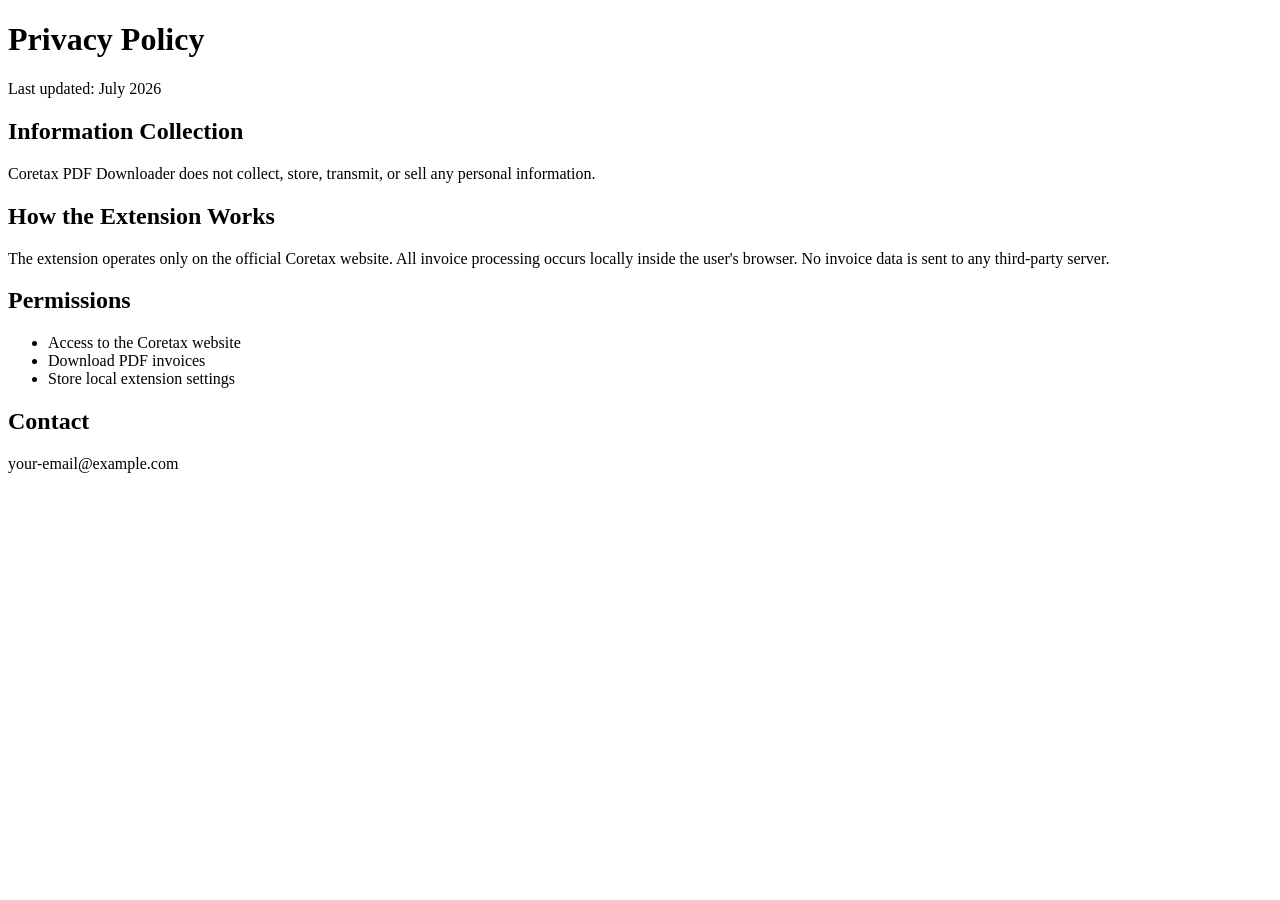
==== privacy.html @ f5c657b9 "Add files via upload" ====
<!DOCTYPE html>
<html>
<head>
<meta charset="UTF-8">
<link rel="stylesheet" href="css/style.css">
<title>Privacy Policy</title>
</head>

<body>

<h1>Privacy Policy</h1>

<p>
Last updated: July 2026
</p>

<h2>Information Collection</h2>

<p>

Coretax PDF Downloader does not collect, store, transmit, or sell any personal information.

</p>

<h2>How the Extension Works</h2>

<p>

The extension operates only on the official Coretax website.

All invoice processing occurs locally inside the user's browser.

No invoice data is sent to any third-party server.

</p>

<h2>Permissions</h2>

<ul>

<li>Access to the Coretax website</li>

<li>Download PDF invoices</li>

<li>Store local extension settings</li>

</ul>

<h2>Contact</h2>

<p>

your-email@example.com

</p>

</body>
</html>
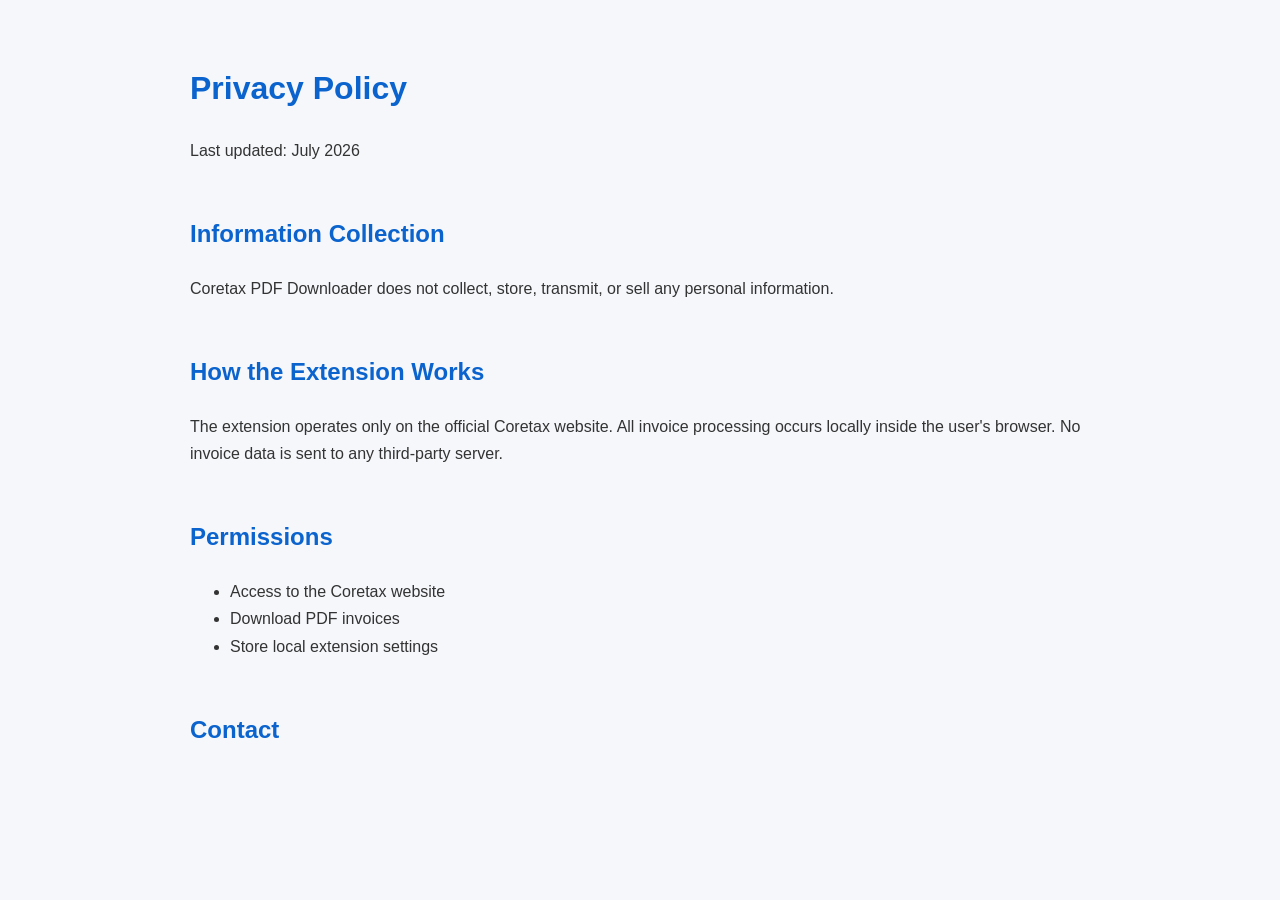
==== commit f7e41fae: "Fix HTML structure and remove redundant content" ====
--- a/privacy.html
+++ b/privacy.html
@@ -2,7 +2,7 @@
 <html>
 <head>
 <meta charset="UTF-8">
-<link rel="stylesheet" href="css/style.css">
+<link rel="stylesheet" href="style.css">
 <title>Privacy Policy</title>
 </head>
 
@@ -50,9 +50,7 @@
 
 <p>
 
-your-email@example.com
-
 </p>
 
 </body>
-</html>+</html>
--- a/style.css
+++ b/style.css
@@ -0,0 +1,63 @@
+body{
+
+max-width:900px;
+
+margin:auto;
+
+padding:40px;
+
+font-family:Segoe UI,Arial,sans-serif;
+
+line-height:1.7;
+
+background:#f5f7fb;
+
+color:#333;
+
+}
+
+header{
+
+text-align:center;
+
+margin-bottom:50px;
+
+}
+
+h1{
+
+color:#0b63ce;
+
+}
+
+h2{
+
+margin-top:50px;
+
+color:#0b63ce;
+
+}
+
+.shot{
+
+width:100%;
+
+max-width:700px;
+
+margin:20px 0;
+
+border-radius:10px;
+
+box-shadow:0 0 20px rgba(0,0,0,.15);
+
+}
+
+footer{
+
+margin-top:80px;
+
+text-align:center;
+
+color:#666;
+
+}
